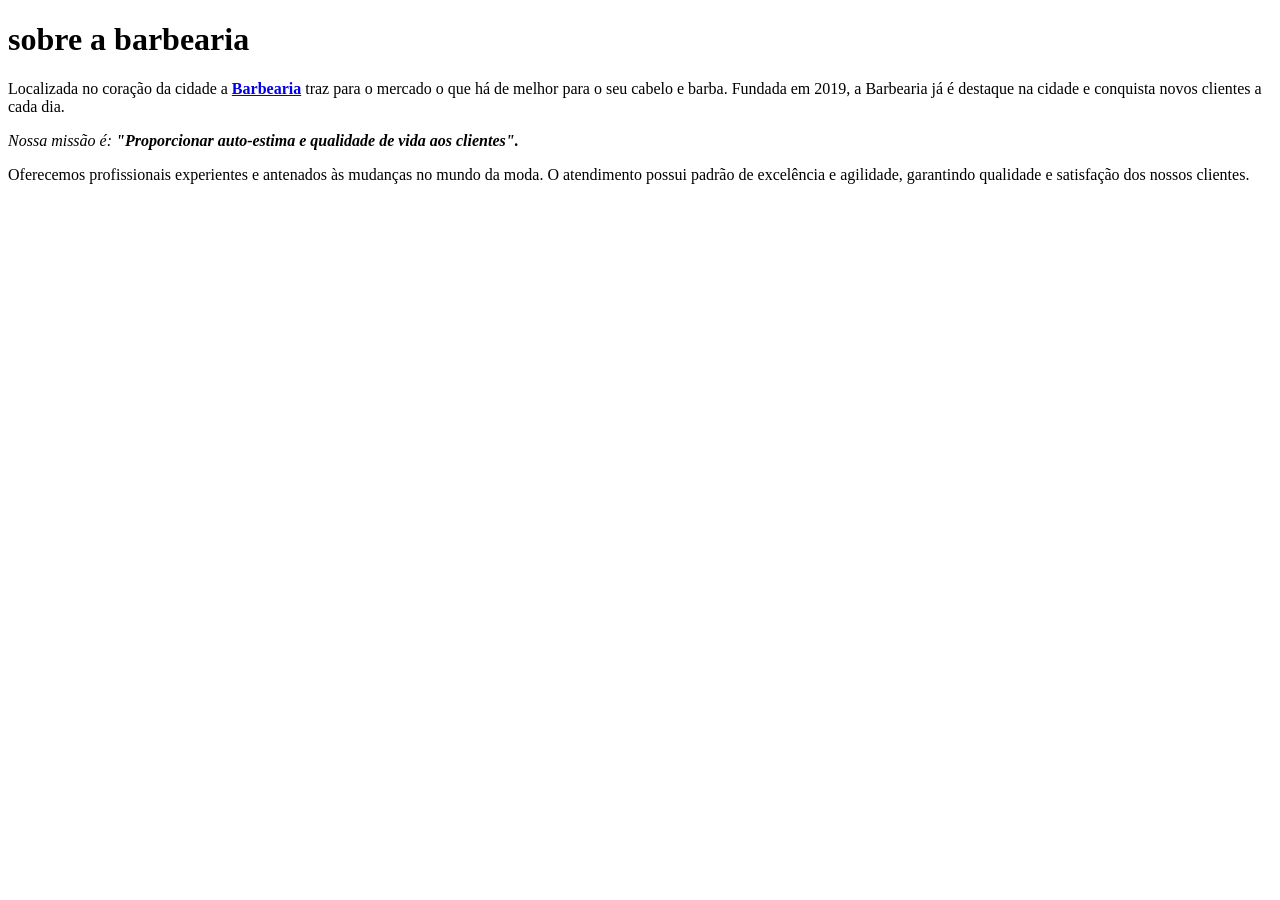
==== index.html @ 4f2d1d02 "base" ====
<!DOCTYPE html>
<html lang="pt-BR">
<head>
    <meta charset="UTF-8">
    <title>Barbearia</title>
</head>
<body>
    <h1>sobre a barbearia</h1>

    <p>Localizada no coração da cidade a <strong><a href="https://share.google/ajmPUVkMjm0ef8jnF">Barbearia</a></strong> traz para o mercado o que há
        de melhor para o seu cabelo e barba. Fundada em 2019, a Barbearia já é destaque na cidade e
        conquista novos clientes a cada dia.</p>

    <p><em>Nossa missão é: <strong>"Proporcionar auto-estima e qualidade de vida aos clientes".</strong></em></p>

    <p>Oferecemos profissionais experientes e antenados às mudanças no mundo da moda. O atendimento possui padrão
           de excelência e agilidade, garantindo qualidade e satisfação dos nossos clientes.
</p>
</body>
</html>
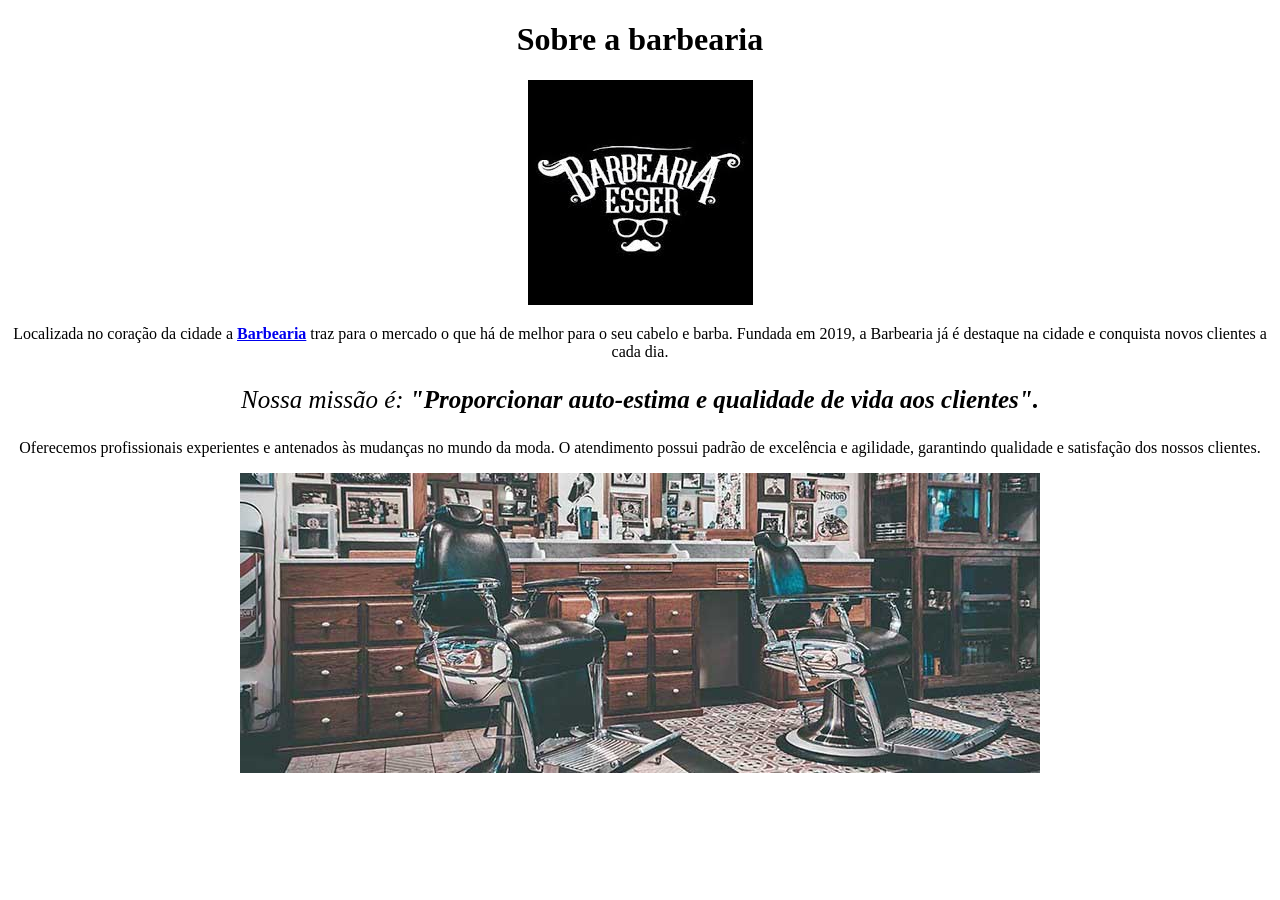
==== commit b0d84128: "style" ====
--- a/index.html
+++ b/index.html
@@ -3,18 +3,22 @@
 <head>
     <meta charset="UTF-8">
     <title>Barbearia</title>
+    <link rel="styleheet" href="style.css"
+   
 </head>
 <body>
-    <h1>sobre a barbearia</h1>
+    <h1 style="text-align: center">Sobre a barbearia</h1>
+
+    <center><img src="images.jpeg"</center>
 
     <p>Localizada no coração da cidade a <strong><a href="https://share.google/ajmPUVkMjm0ef8jnF">Barbearia</a></strong> traz para o mercado o que há
         de melhor para o seu cabelo e barba. Fundada em 2019, a Barbearia já é destaque na cidade e
         conquista novos clientes a cada dia.</p>
 
-    <p><em>Nossa missão é: <strong>"Proporcionar auto-estima e qualidade de vida aos clientes".</strong></em></p>
+    <p style="font-size: 25px"><em>Nossa missão é: <strong>"Proporcionar auto-estima e qualidade de vida aos clientes".</strong></em></p>
 
     <p>Oferecemos profissionais experientes e antenados às mudanças no mundo da moda. O atendimento possui padrão
-           de excelência e agilidade, garantindo qualidade e satisfação dos nossos clientes.
-</p>
+       de excelência e agilidade, garantindo qualidade e satisfação dos nossos clientes.</p>
+     <center><img src="banner.jpg"</center>
 </body>
 </html>
--- a/style.css
+++ b/style.css
@@ -0,0 +1,9 @@
+body {
+    background: #00aeffcc;
+}
+p{
+    text-align: center;
+}
+em strong{
+    color: #b7f0c8cc
+}
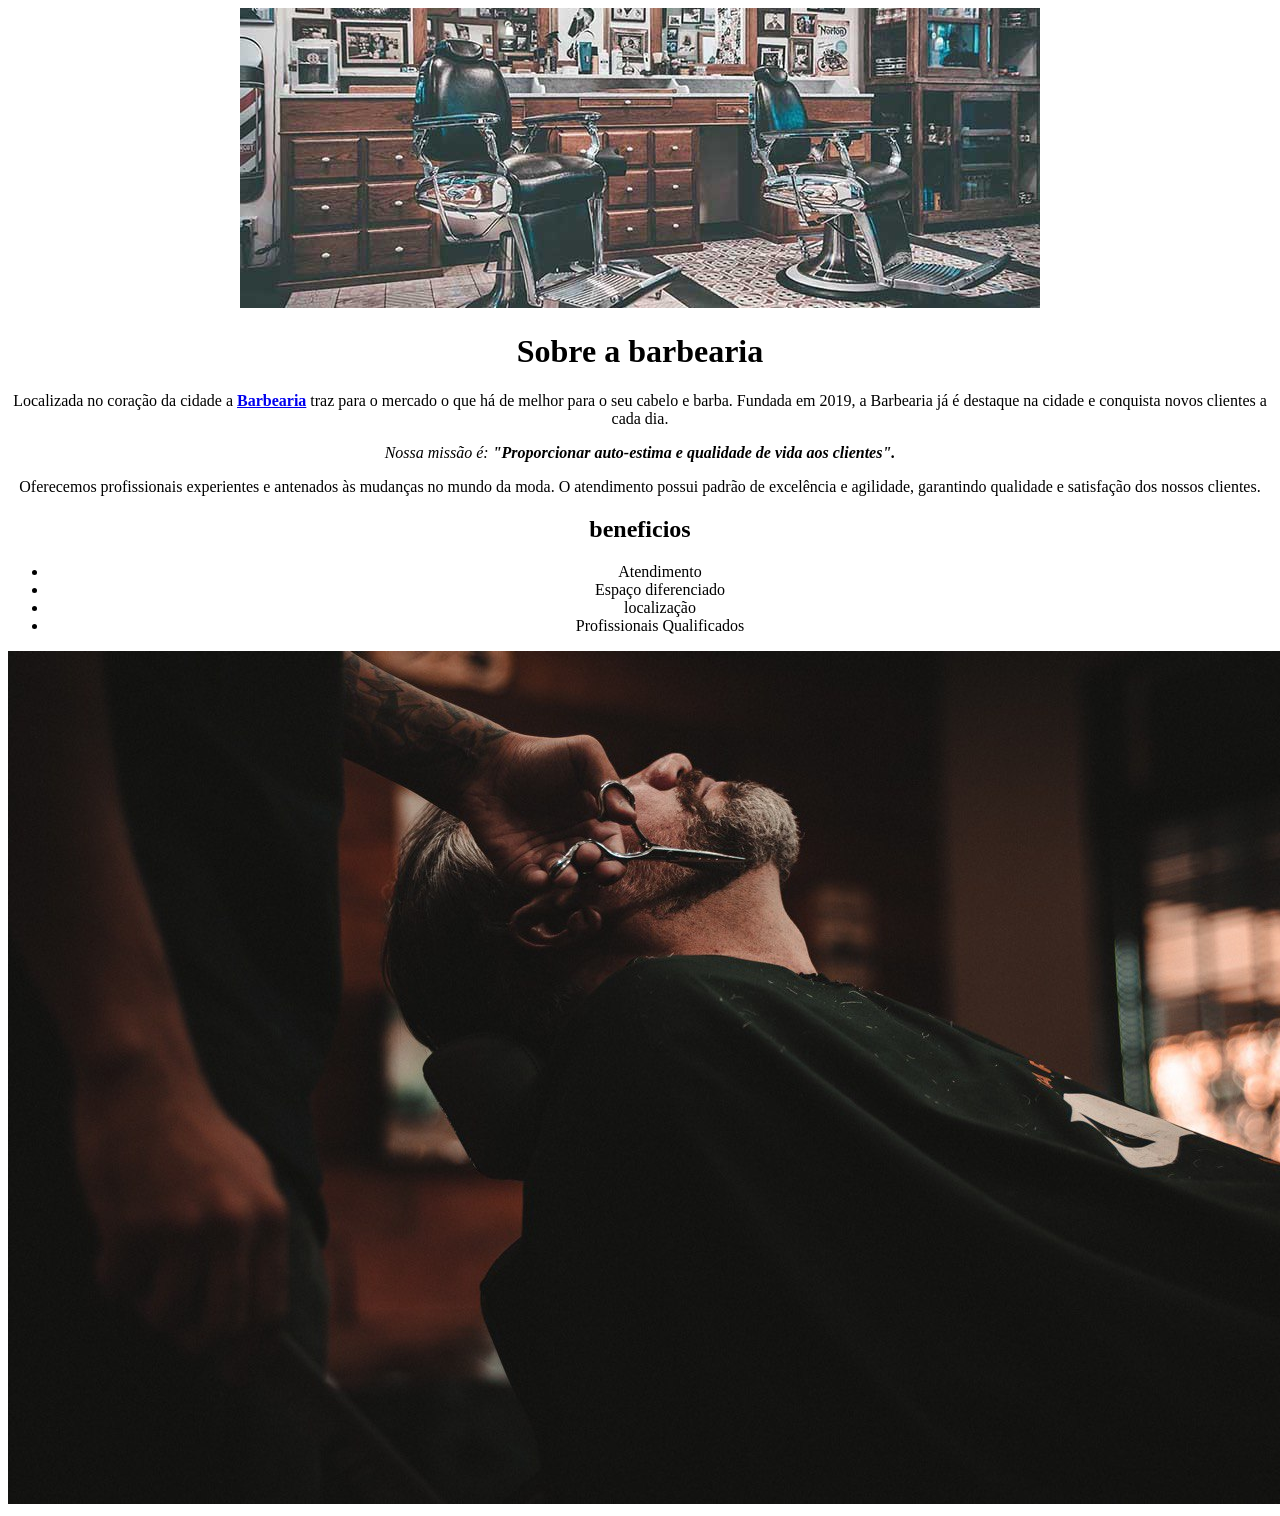
==== commit 759c4d2b: "class style" ====
--- a/index.html
+++ b/index.html
@@ -1,24 +1,42 @@
 <!DOCTYPE html>
 <html lang="pt-BR">
+
 <head>
     <meta charset="UTF-8">
     <title>Barbearia</title>
-    <link rel="styleheet" href="style.css"
-   
+    <link rel="styleheet" href="style.css" >
+
 </head>
+
 <body>
-    <h1 style="text-align: center">Sobre a barbearia</h1>
+    <center><img src="banner.jpg" </center>
 
-    <center><img src="images.jpeg"</center>
+        <div class="principal">
+            <h1>Sobre a barbearia</h1>
+            <p>Localizada no coração da cidade a <strong><a
+                        href="https://share.google/ajmPUVkMjm0ef8jnF">Barbearia</a></strong> traz para o mercado o que
+                há
+                de melhor para o seu cabelo e barba. Fundada em 2019, a Barbearia já é destaque na cidade e
+                conquista novos clientes a cada dia.</p>
 
-    <p>Localizada no coração da cidade a <strong><a href="https://share.google/ajmPUVkMjm0ef8jnF">Barbearia</a></strong> traz para o mercado o que há
-        de melhor para o seu cabelo e barba. Fundada em 2019, a Barbearia já é destaque na cidade e
-        conquista novos clientes a cada dia.</p>
+            <p id="missao"><em>Nossa missão é: <strong>"Proporcionar auto-estima e qualidade de vida aos
+                        clientes".</strong></em></p>
 
-    <p style="font-size: 25px"><em>Nossa missão é: <strong>"Proporcionar auto-estima e qualidade de vida aos clientes".</strong></em></p>
+            <p>Oferecemos profissionais experientes e antenados às mudanças no mundo da moda. O atendimento possui
+                padrão
+                de excelência e agilidade, garantindo qualidade e satisfação dos nossos clientes.</p>
+        </div>
+        <div class="beneficios">
+            <h2>beneficios</h2>
 
-    <p>Oferecemos profissionais experientes e antenados às mudanças no mundo da moda. O atendimento possui padrão
-       de excelência e agilidade, garantindo qualidade e satisfação dos nossos clientes.</p>
-     <center><img src="banner.jpg"</center>
+            <ul>
+                <li class="itens">Atendimento</li>
+                <li class="itens">Espaço diferenciado</li>
+                <li class="itens">localização</li>
+                <li class="itens">Profissionais Qualificados</li>
+            </ul>  
+            
+            <img src="beneficios.jpg" class="beneficios">
+        </div>
 </body>
 </html>
--- a/style.css
+++ b/style.css
@@ -1,9 +1,33 @@
 body {
-    background: #00aeffcc;
+    background: #ff0000cc;
+}
+
+.principal {
+    background: #cccc;
+    padding: 30px;
+}
+
+.itens{
+    font-style: italic;
+}
+
+.beneficios{
+    background: #ffff;
+    padding: 20px;
 }
 p{
     text-align: center;
 }
 em strong{
     color: #b7f0c8cc
+}
+#banner{
+    width:100
+}
+h1{
+    text-align: center;
+}
+
+#missao{
+    font-size: 20px;
 }
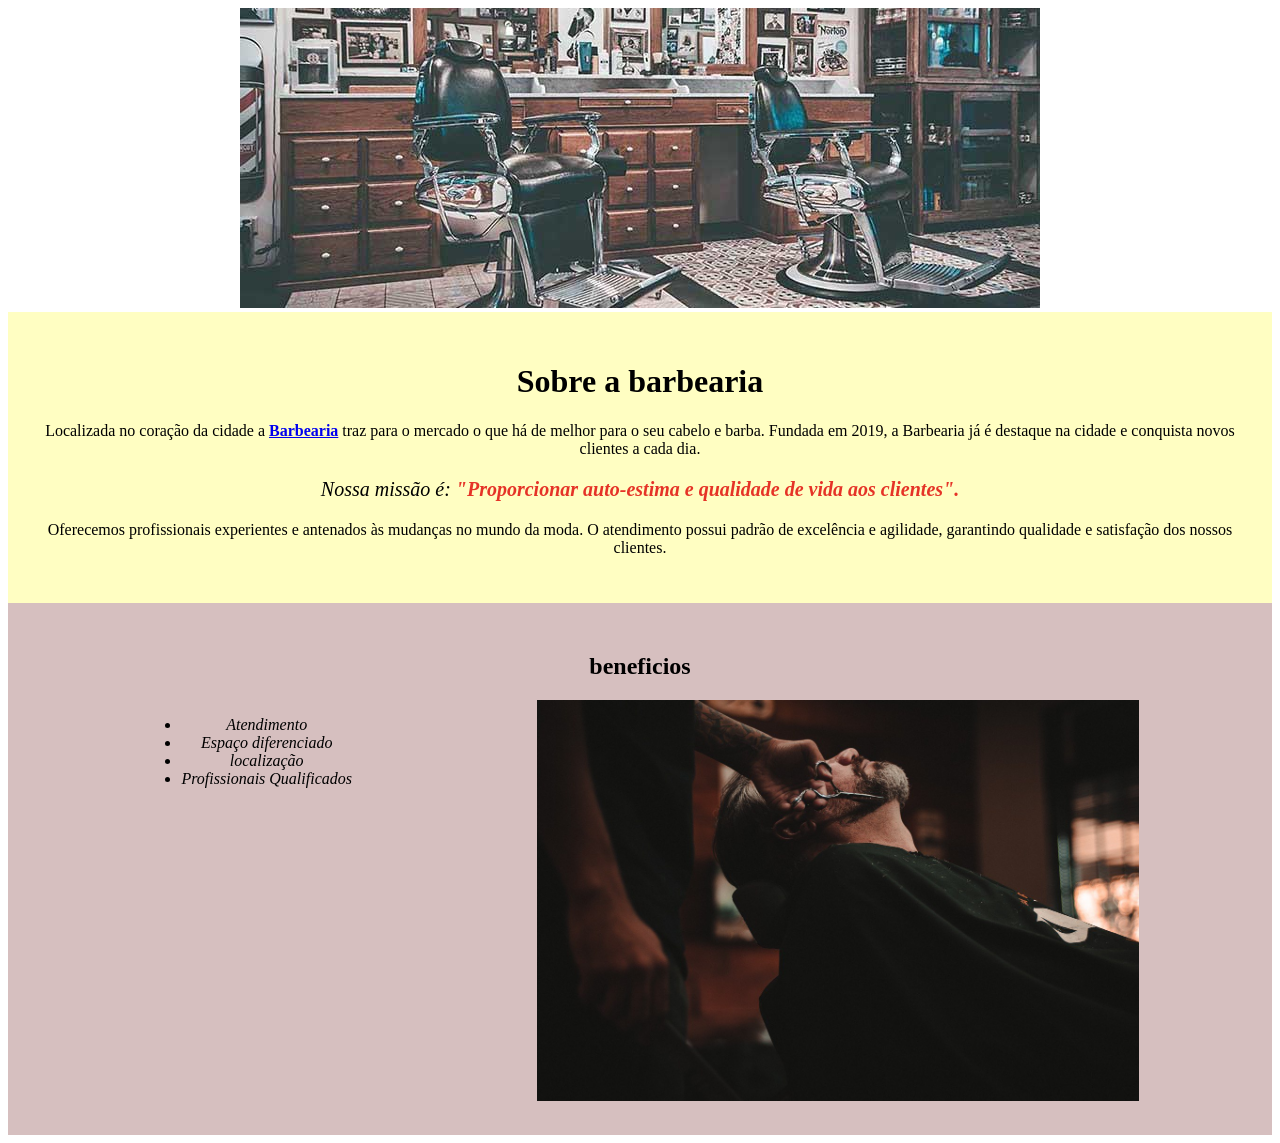
==== commit 9eb739aa: "produtos.html" ====
--- a/index.html
+++ b/index.html
@@ -4,12 +4,11 @@
 <head>
     <meta charset="UTF-8">
     <title>Barbearia</title>
-    <link rel="styleheet" href="style.css" >
-
+    <link rel="stylesheet" href="style.css">
 </head>
 
 <body>
-    <center><img src="banner.jpg" </center>
+    <center><img src="img/banner.jpg" </center>
 
         <div class="principal">
             <h1>Sobre a barbearia</h1>
@@ -34,9 +33,10 @@
                 <li class="itens">Espaço diferenciado</li>
                 <li class="itens">localização</li>
                 <li class="itens">Profissionais Qualificados</li>
-            </ul>  
-            
-            <img src="beneficios.jpg" class="beneficios">
+            </ul>
+
+            <img src="img/beneficios.jpg" class="imgbeneficios">
         </div>
 </body>
+
 </html>
--- a/style.css
+++ b/style.css
@@ -1,9 +1,9 @@
 body {
-    background: #ff0000cc;
+    background: #ffffffcc;
 }
 
 .principal {
-    background: #cccc;
+    background: #fffeb3cc;
     padding: 30px;
 }
 
@@ -12,17 +12,30 @@
 }
 
 .beneficios{
-    background: #ffff;
-    padding: 20px;
+    background: #d6bfbf;
+    padding: 30px;
+}
+h2{
+    text-align: center;
+}
+
+ul{
+    display: inline-block;
+    vertical-align: top;
+    width: 20;
+    margin-right: 15%;
+}
+.imgbeneficios{
+    width:50%
 }
 p{
     text-align: center;
 }
 em strong{
-    color: #b7f0c8cc
+    color: #df0000cc
 }
 #banner{
-    width:100
+    width:30%
 }
 h1{
     text-align: center;
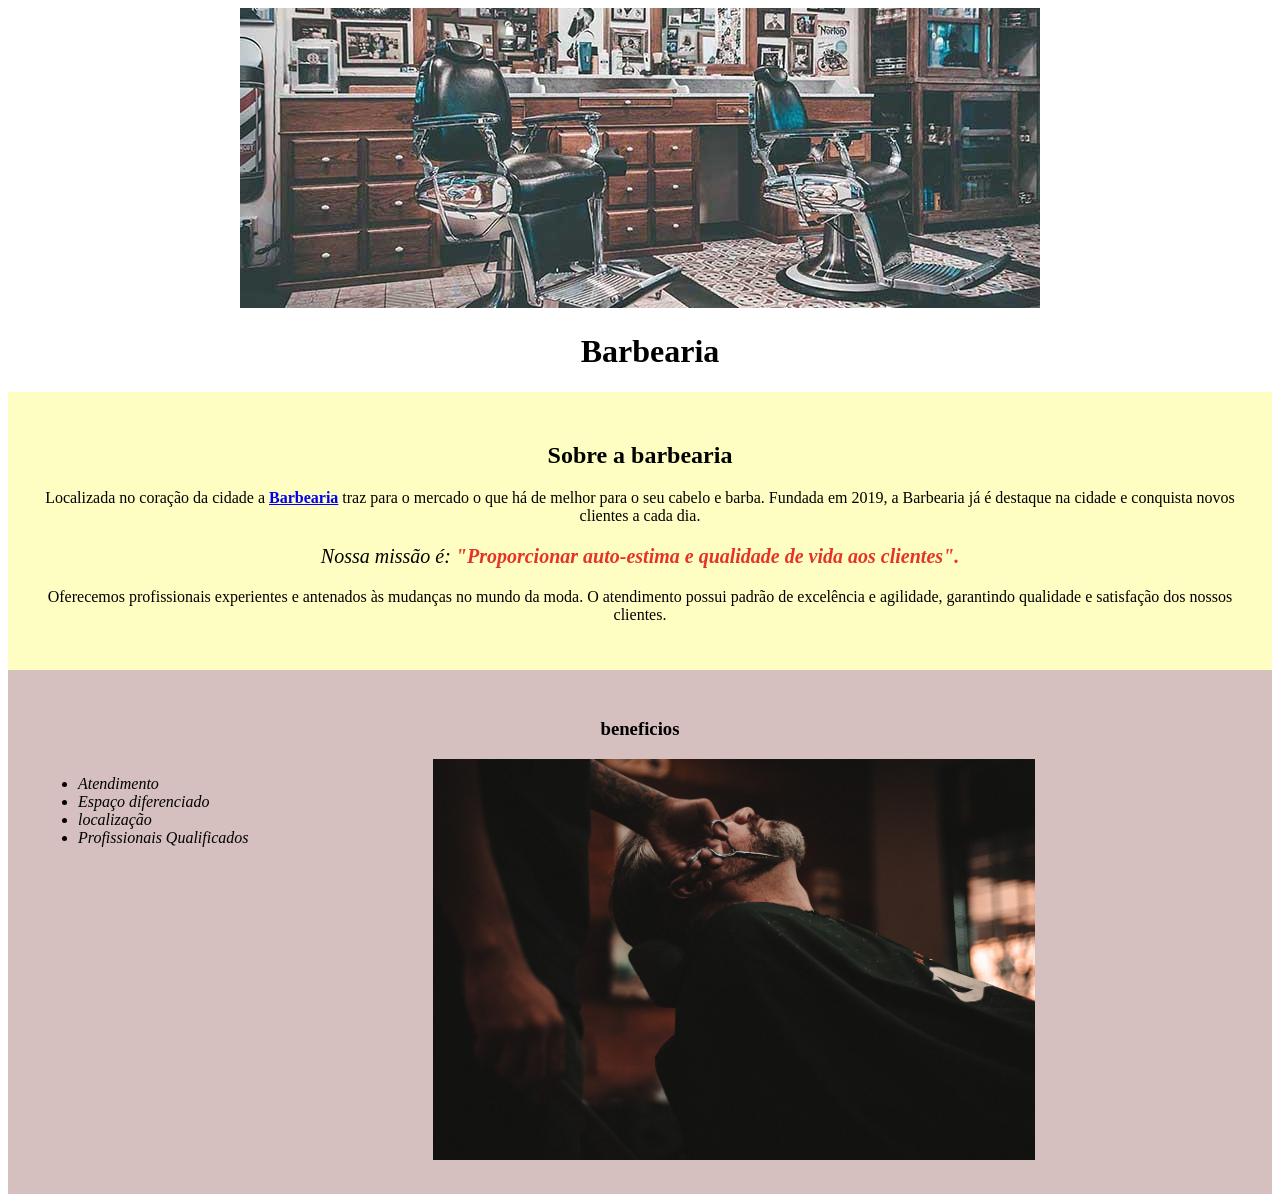
==== commit e9218785: "produtos.html" ====
--- a/index.html
+++ b/index.html
@@ -8,10 +8,14 @@
 </head>
 
 <body>
-    <center><img src="img/banner.jpg" </center>
+    <center><img src="img/banner.jpg"></center>
+
+    <header>
+        <h1 class="titulo-principal">Barbearia</h1>
+    </header>
 
         <div class="principal">
-            <h1>Sobre a barbearia</h1>
+            <h2>Sobre a barbearia</h2>
             <p>Localizada no coração da cidade a <strong><a
                         href="https://share.google/ajmPUVkMjm0ef8jnF">Barbearia</a></strong> traz para o mercado o que
                 há
@@ -26,7 +30,7 @@
                 de excelência e agilidade, garantindo qualidade e satisfação dos nossos clientes.</p>
         </div>
         <div class="beneficios">
-            <h2>beneficios</h2>
+            <h3 class="centralizado">beneficios</h3>
 
             <ul>
                 <li class="itens">Atendimento</li>
--- a/style.css
+++ b/style.css
@@ -15,6 +15,7 @@
     background: #d6bfbf;
     padding: 30px;
 }
+
 h2{
     text-align: center;
 }
@@ -25,22 +26,35 @@
     width: 20;
     margin-right: 15%;
 }
+
 .imgbeneficios{
     width:50%
 }
+
 p{
     text-align: center;
 }
+
 em strong{
     color: #df0000cc
 }
+
 #banner{
-    width:30%
+    width:100%
 }
+
 h1{
     text-align: center;
 }
 
 #missao{
     font-size: 20px;
+}
+
+.titulo-principal{
+    padding-left: 20px;
+}
+
+.centralizado{
+    text-align: center;
 }
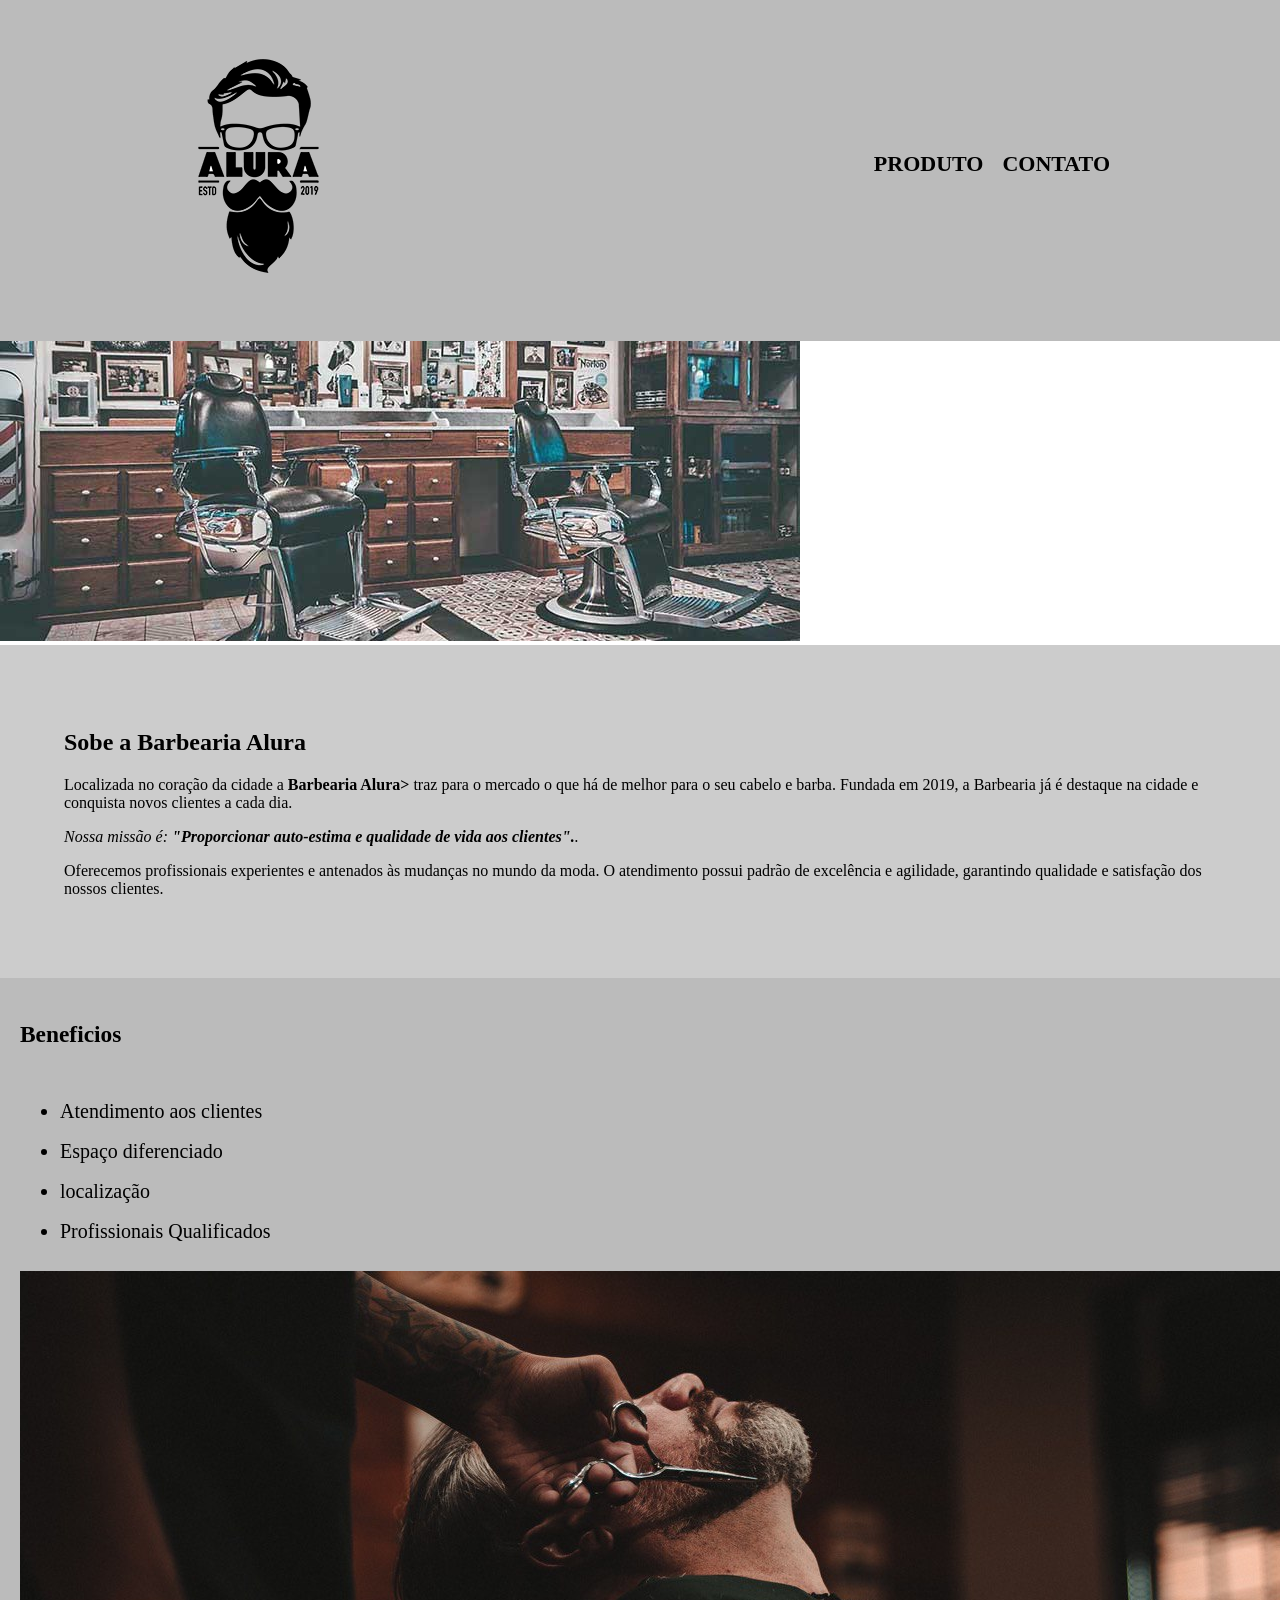
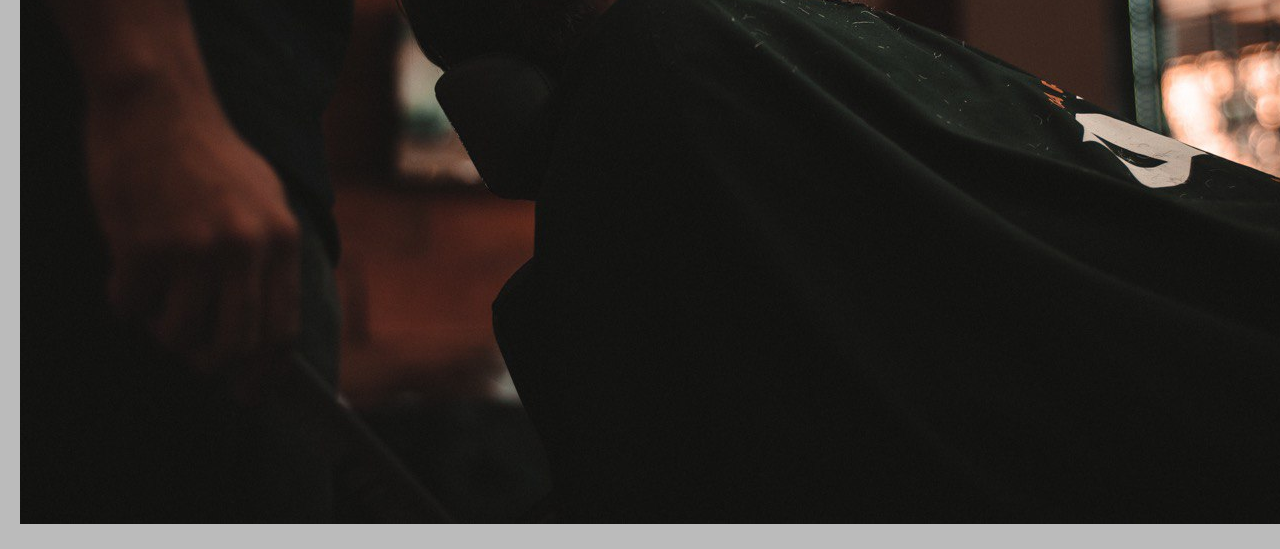
==== commit 96f49593: "." ====
--- a/index.html
+++ b/index.html
@@ -8,39 +8,50 @@
 </head>
 
 <body>
-    <center><img src="img/banner.jpg"></center>
 
     <header>
-        <h1 class="titulo-principal">Barbearia</h1>
+        <div class="caixa">
+            <h1><img src="logo.png"></h1>
+
+            <nav>
+                </ul>
+                <li><a href="produtos.html">Produto</a> </li>
+                <li><a href="contato.html">Contato</a></li>
+                </ul>
+            </nav>
+        </div>
     </header>
 
-        <div class="principal">
-            <h2>Sobre a barbearia</h2>
-            <p>Localizada no coração da cidade a <strong><a
-                        href="https://share.google/ajmPUVkMjm0ef8jnF">Barbearia</a></strong> traz para o mercado o que
-                há
-                de melhor para o seu cabelo e barba. Fundada em 2019, a Barbearia já é destaque na cidade e
-                conquista novos clientes a cada dia.</p>
+    <img id="banner" src="banner.jpg">
 
-            <p id="missao"><em>Nossa missão é: <strong>"Proporcionar auto-estima e qualidade de vida aos
-                        clientes".</strong></em></p>
+    <div class="principal">
+        <h2 class="titulo-centralizado"> Sobe a Barbearia Alura</h2>
 
-            <p>Oferecemos profissionais experientes e antenados às mudanças no mundo da moda. O atendimento possui
-                padrão
-                de excelência e agilidade, garantindo qualidade e satisfação dos nossos clientes.</p>
-        </div>
-        <div class="beneficios">
-            <h3 class="centralizado">beneficios</h3>
+        <p>Localizada no coração da cidade a <strong>Barbearia Alura></strong> traz
+            para o mercado o que há de melhor para o seu cabelo e barba. Fundada em
+            2019, a Barbearia já é destaque na cidade e conquista novos clientes
+            a cada dia.</p>
 
-            <ul>
-                <li class="itens">Atendimento</li>
-                <li class="itens">Espaço diferenciado</li>
-                <li class="itens">localização</li>
-                <li class="itens">Profissionais Qualificados</li>
-            </ul>
+        <p id="missao"><em>Nossa missão é: <strong>"Proporcionar auto-estima e qualidade de vida aos
+                    clientes".</strong>.</em></p>
 
-            <img src="img/beneficios.jpg" class="imgbeneficios">
-        </div>
+        <p>Oferecemos profissionais experientes e antenados às mudanças no mundo
+            da moda. O atendimento possui padrão de excelência e agilidade, garantindo
+            qualidade e satisfação dos nossos clientes.</p>
+    </div>
+
+    <div class="beneficios">
+        <h3 class="titulo-centralizado">Beneficios</h3>
+
+        <ul>
+            <li class="itens">Atendimento aos clientes</li>
+            <li class="itens">Espaço diferenciado</li>
+            <li class="itens">localização</li>
+            <li class="itens">Profissionais Qualificados</li>
+        </ul>
+
+        <img src="beneficios.jpg" class="imgbeneficios">
+    </div>
 </body>
 
 </html>
--- a/style.css
+++ b/style.css
@@ -1,60 +1,68 @@
-body {
-    background: #ffffffcc;
+body{
+margin : 0px;
+padding: 0px;
 }
 
-.principal {
-    background: #fffeb3cc;
-    padding: 30px;
+header {
+background: #BBBBBB;
+padding: 20px 0;
 }
 
-.itens{
-    font-style: italic;
+.caixa {
+position: relative;
+width: 940px;
+margin: 0 auto;
 }
 
-.beneficios{
-    background: #d6bfbf;
-    padding: 30px;
+nav {
+position: absolute;
+top: 110px;
+right: 0;
 }
 
-h2{
-    text-align: center;
+nav li {
+display: inline;
+margin: 0 0 0 15px;
 }
 
-ul{
-    display: inline-block;
-    vertical-align: top;
-    width: 20;
-    margin-right: 15%;
+nav a {
+text-transform: uppercase;
+color: #000000;
+font-weight: bold;
+font-size: 22px;
+text-decoration: none;
 }
 
-.imgbeneficios{
-    width:50%
+nav a:hover {
+color: #C78C19;
+text-decoration: underline;
 }
 
-p{
-    text-align: center;
+main {
+width: 940px;
+margin: 0 auto;
 }
 
-em strong{
-    color: #df0000cc
+.principal{
+background: #CCCCCC;
+padding: 5%;
+
 }
 
-#banner{
-    width:100%
+.beneficios {
+background: #BBBBBB;
+padding: 20px;
+font-size:20px;
 }
 
-h1{
-    text-align: center;
+.beneficios ul {
+display: inline-block;
+vertical-align: top;
+width: 20%;
+margin-right: 15%;
+line-height : 2.0;
 }
 
-#missao{
-    font-size: 20px;
-}
-
-.titulo-principal{
-    padding-left: 20px;
-}
-
-.centralizado{
-    text-align: center;
+.imagembeneficios {
+width: 50%;
 }
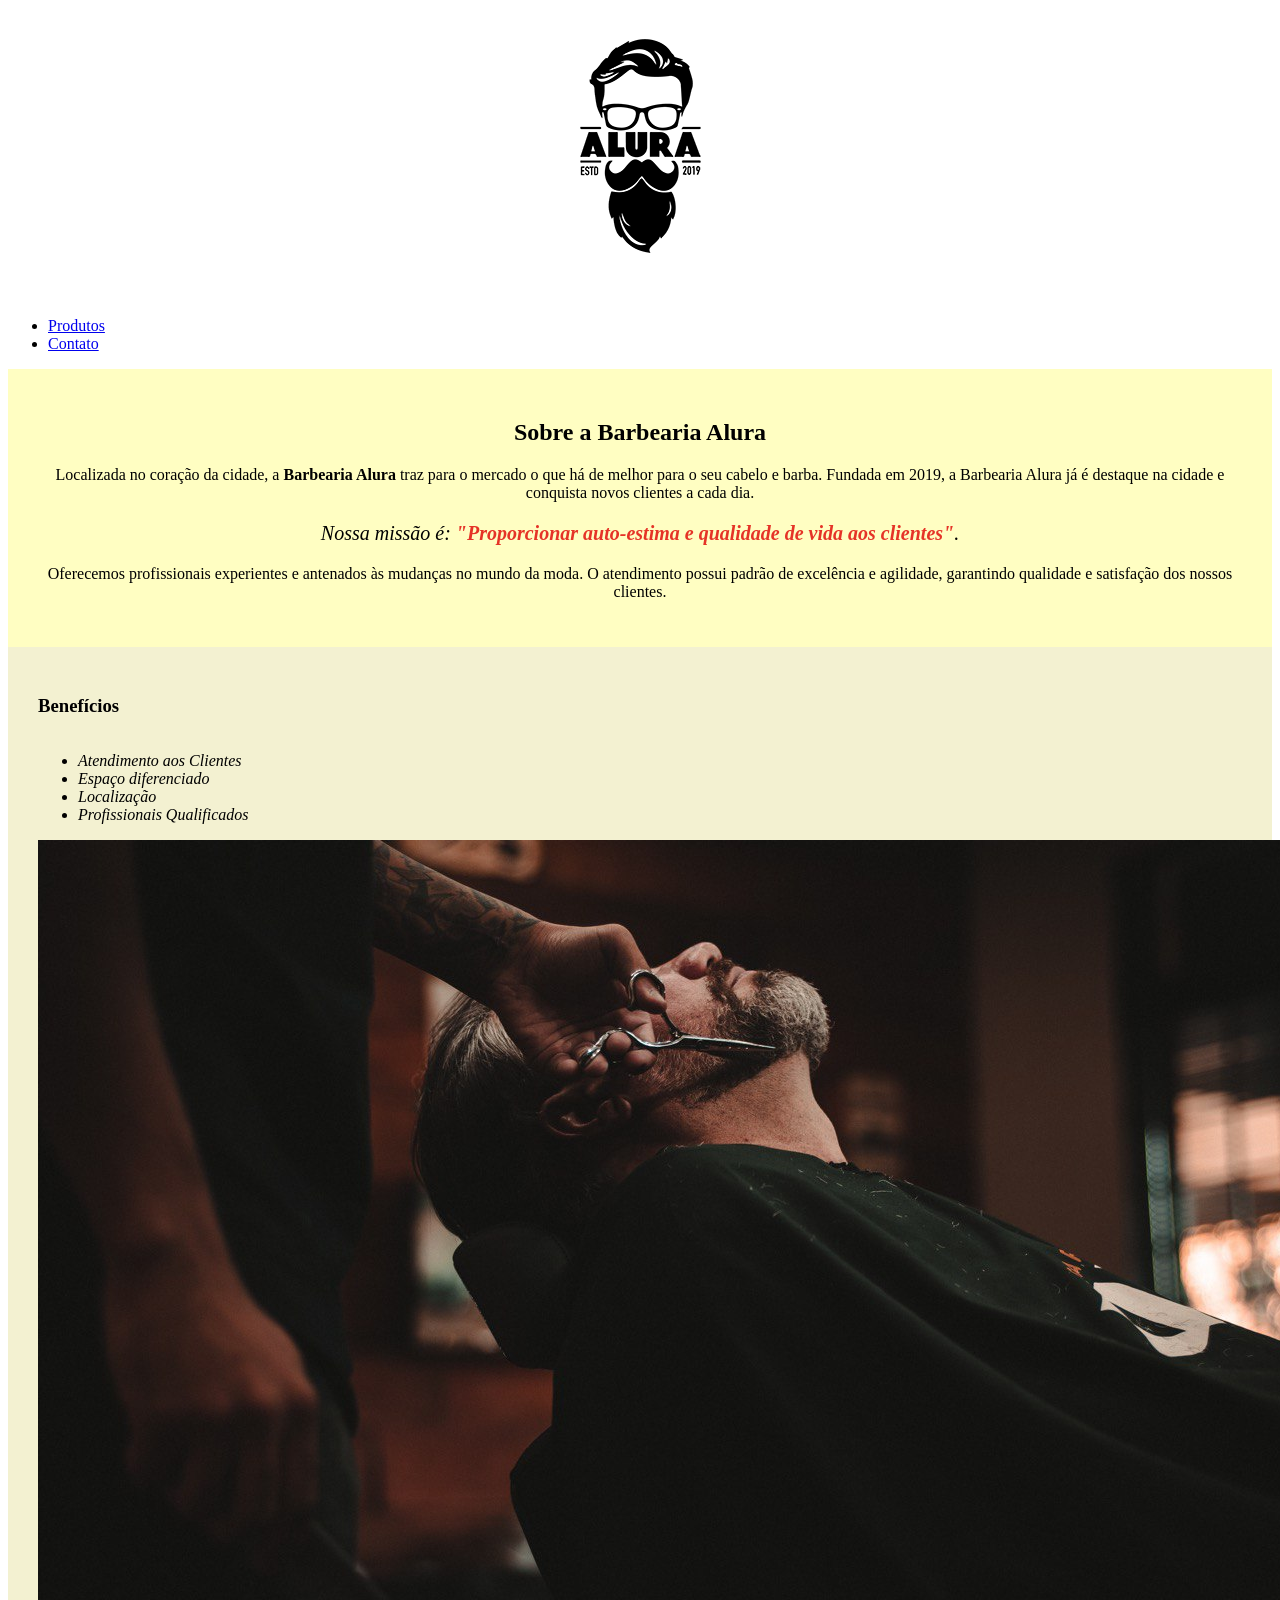
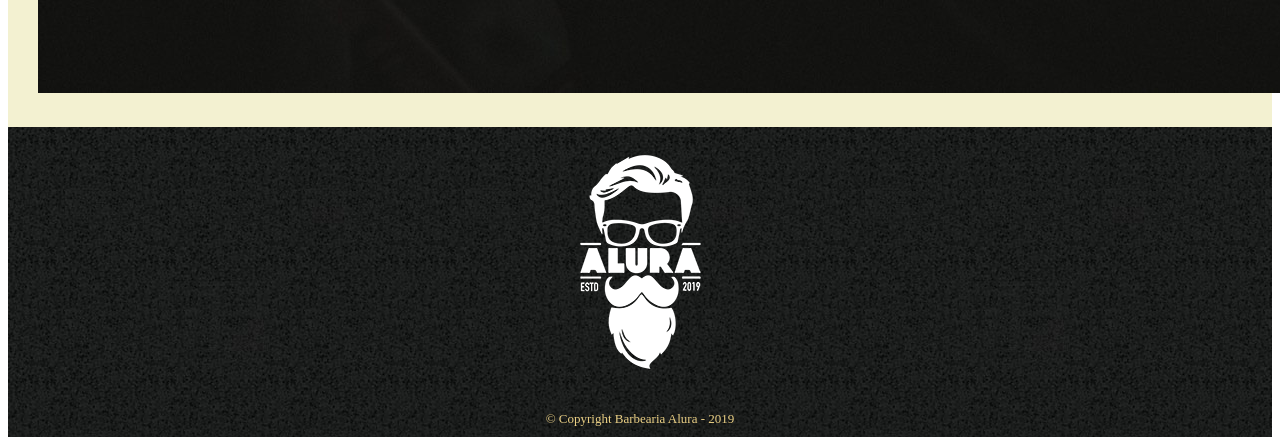
==== commit c2f1ae06: "terminido" ====
--- a/index.html
+++ b/index.html
@@ -3,7 +3,8 @@
 
 <head>
     <meta charset="UTF-8">
-    <title>Barbearia</title>
+    <meta name="viewport" content="width=device-width, initial-scale=1.0">
+    <title>Barbearia Alura</title>
     <link rel="stylesheet" href="style.css">
 </head>
 
@@ -11,47 +12,48 @@
 
     <header>
         <div class="caixa">
-            <h1><img src="logo.png"></h1>
-
+            <h1><img src="logo.png" alt="Logo da Barbearia Alura"></h1>
             <nav>
-                </ul>
-                <li><a href="produtos.html">Produto</a> </li>
-                <li><a href="contato.html">Contato</a></li>
+                <ul>
+                    <li><a href="produtos.html">Produtos</a></li>
+                    <li><a href="contato.html">Contato</a></li>
                 </ul>
             </nav>
         </div>
     </header>
 
-    <img id="banner" src="banner.jpg">
+    <main class="principal">
+        <h2 class="titulo-centralizado">Sobre a Barbearia Alura</h2>
+        
+        <p>Localizada no coração da cidade, a <strong>Barbearia Alura</strong> traz para o mercado o que há de melhor
+            para o seu cabelo e barba. Fundada em 2019, a Barbearia Alura já é destaque na cidade e conquista novos
+            clientes a cada dia.</p>
+        
+        <p id="missao"><em>Nossa missão é: <strong>"Proporcionar auto-estima e qualidade de vida aos
+                    clientes"</strong>.</em></p>
+        
+        <p>Oferecemos profissionais experientes e antenados às mudanças no mundo da moda. O atendimento possui padrão de
+            excelência e agilidade, garantindo qualidade e satisfação dos nossos clientes.</p>
+    </main>
 
-    <div class="principal">
-        <h2 class="titulo-centralizado"> Sobe a Barbearia Alura</h2>
-
-        <p>Localizada no coração da cidade a <strong>Barbearia Alura></strong> traz
-            para o mercado o que há de melhor para o seu cabelo e barba. Fundada em
-            2019, a Barbearia já é destaque na cidade e conquista novos clientes
-            a cada dia.</p>
-
-        <p id="missao"><em>Nossa missão é: <strong>"Proporcionar auto-estima e qualidade de vida aos
-                    clientes".</strong>.</em></p>
-
-        <p>Oferecemos profissionais experientes e antenados às mudanças no mundo
-            da moda. O atendimento possui padrão de excelência e agilidade, garantindo
-            qualidade e satisfação dos nossos clientes.</p>
-    </div>
-
-    <div class="beneficios">
-        <h3 class="titulo-centralizado">Beneficios</h3>
-
+    <section class="beneficios">
+        <h3 class="titulo-centralizado">Benefícios</h3>
+        
         <ul>
-            <li class="itens">Atendimento aos clientes</li>
+            <li class="itens">Atendimento aos Clientes</li>
             <li class="itens">Espaço diferenciado</li>
-            <li class="itens">localização</li>
+            <li class="itens">Localização</li>
             <li class="itens">Profissionais Qualificados</li>
         </ul>
+        
+        <img src="beneficios.jpg" class="imagembeneficios" alt="Imagem dos benefícios da barbearia">
+    </section>
 
-        <img src="beneficios.jpg" class="imgbeneficios">
-    </div>
+    <footer>
+        <img src="logo-branco.png" alt="Logo branca da Barbearia Alura">
+        <p class="copyright">&copy; Copyright Barbearia Alura - 2019</p>
+    </footer>
+
 </body>
 
 </html>
--- a/style.css
+++ b/style.css
@@ -1,68 +1,188 @@
-body{
-margin : 0px;
-padding: 0px;
+body {
+    background: #ddaf5800;
 }
 
-header {
-background: #BBBBBB;
-padding: 20px 0;
+.principal {
+    background: #fffeb3cc;
+    padding: 30px;
 }
 
-.caixa {
-position: relative;
-width: 940px;
-margin: 0 auto;
-}
-
-nav {
-position: absolute;
-top: 110px;
-right: 0;
-}
-
-nav li {
-display: inline;
-margin: 0 0 0 15px;
-}
-
-nav a {
-text-transform: uppercase;
-color: #000000;
-font-weight: bold;
-font-size: 22px;
-text-decoration: none;
-}
-
-nav a:hover {
-color: #C78C19;
-text-decoration: underline;
-}
-
-main {
-width: 940px;
-margin: 0 auto;
-}
-
-.principal{
-background: #CCCCCC;
-padding: 5%;
-
+.itens {
+    font-style: italic;
 }
 
 .beneficios {
-background: #BBBBBB;
-padding: 20px;
-font-size:20px;
+    background: hsla(56, 58%, 55%, 0.253);
+    padding: 30px;
 }
 
-.beneficios ul {
-display: inline-block;
-vertical-align: top;
-width: 20%;
-margin-right: 15%;
-line-height : 2.0;
+h2 {
+    text-align: center;
 }
 
-.imagembeneficios {
-width: 50%;
+ul {
+    display: inline-block;
+    vertical-align: top;
+    width: 20;
+    margin-right: 15%;
+}
+
+.imgbeneficios {
+    width: 50%
+}
+
+p {
+    text-align: center;
+}
+
+em strong {
+    color: #df0000cc
+}
+
+#banner {
+    width: 100%
+}
+
+h1 {
+    text-align: center;
+}
+
+#missao {
+    font-size: 20px;
+}
+
+.titulo-principal {
+    padding-left: 20px;
+}
+
+.centralizado {
+    text-align: center;
+}
+
+/* PRODUTOS */
+.produtos {
+    width: 940px;
+    margin: 0 auto;
+    padding: 50px 0;
+}
+
+.produtos li {
+    display: inline-block;
+    text-align: center;
+    width: 30%;
+    vertical-align: top;
+    margin: 0 1.5%;
+    padding: 30px 20px;
+    box-sizing: border-box;
+    border: 2px solid #000000;
+    border-radius: 10px;
+}
+
+.produtos li:hover {
+    border-color: #f3e523;
+}
+
+.produtos li:active {
+    border-color: #8c0808;
+}
+
+.produtos li:hover h2 {
+    font-size: 34px;
+}
+
+.produtos h2 {
+    font-size: 30px;
+    font-weight: bold;
+}
+
+.produto-descricao {
+    font-size: 18px;
+}
+
+.produto-preco {
+    font-size: 22px;
+    font-weight: bold;
+    margin-top: 10px;
+}
+
+
+footer {
+    text-align: center;
+    background: url("bg.jpg");
+    padding: 10px 0;
+}
+
+.copyright {
+    color: #ebd085;
+    font-size: 13px;
+    margin: 20px 0 0;
+}
+
+
+/* CONTATO */
+form {
+    margin: 40px 0;
+    line-height: 1.5;
+    font-size: 20px;
+}
+
+form h1 {
+    text-align: center;
+    background-color: orange;
+}
+
+form label,
+form legend {
+    display: block;
+    font-size: 20px;
+    margin: 0 0 10px;
+}
+
+select,
+textarea {
+    display: block;
+    line-height: 1.5;
+    font-size: 18px;
+    font-family: Arial, Helvetica, sans-serif;
+}
+
+.input-texto {
+    width: 50%;
+    font-size: 18px;
+    height: 30px;
+    font-family: Verdana, Geneva, Tahoma, sans-serif;
+}
+
+.enviar {
+    width: 30%;
+    padding: 15px;
+    background: orange;
+    font-size: 18px;
+    border: none;
+    border-radius: 5px;
+    transition: 1s all;
+    cursor: pointer;
+    margin: auto;
+    display: block;
+}
+
+.enviar:hover {
+    background: darkorange;
+    transform: scale(1.2);
+    font-style: italic;
+}
+
+
+/*tabela de horarios */
+.horarios {
+    text-align: center;
+    line-height: 1.2;
+    font-size: 18px;
+    border: solid gray 2px;
+    box-sizing: flex;
+    margin-bottom: 20px;
+}
+
+.itens {
+    font-style: italic
 }
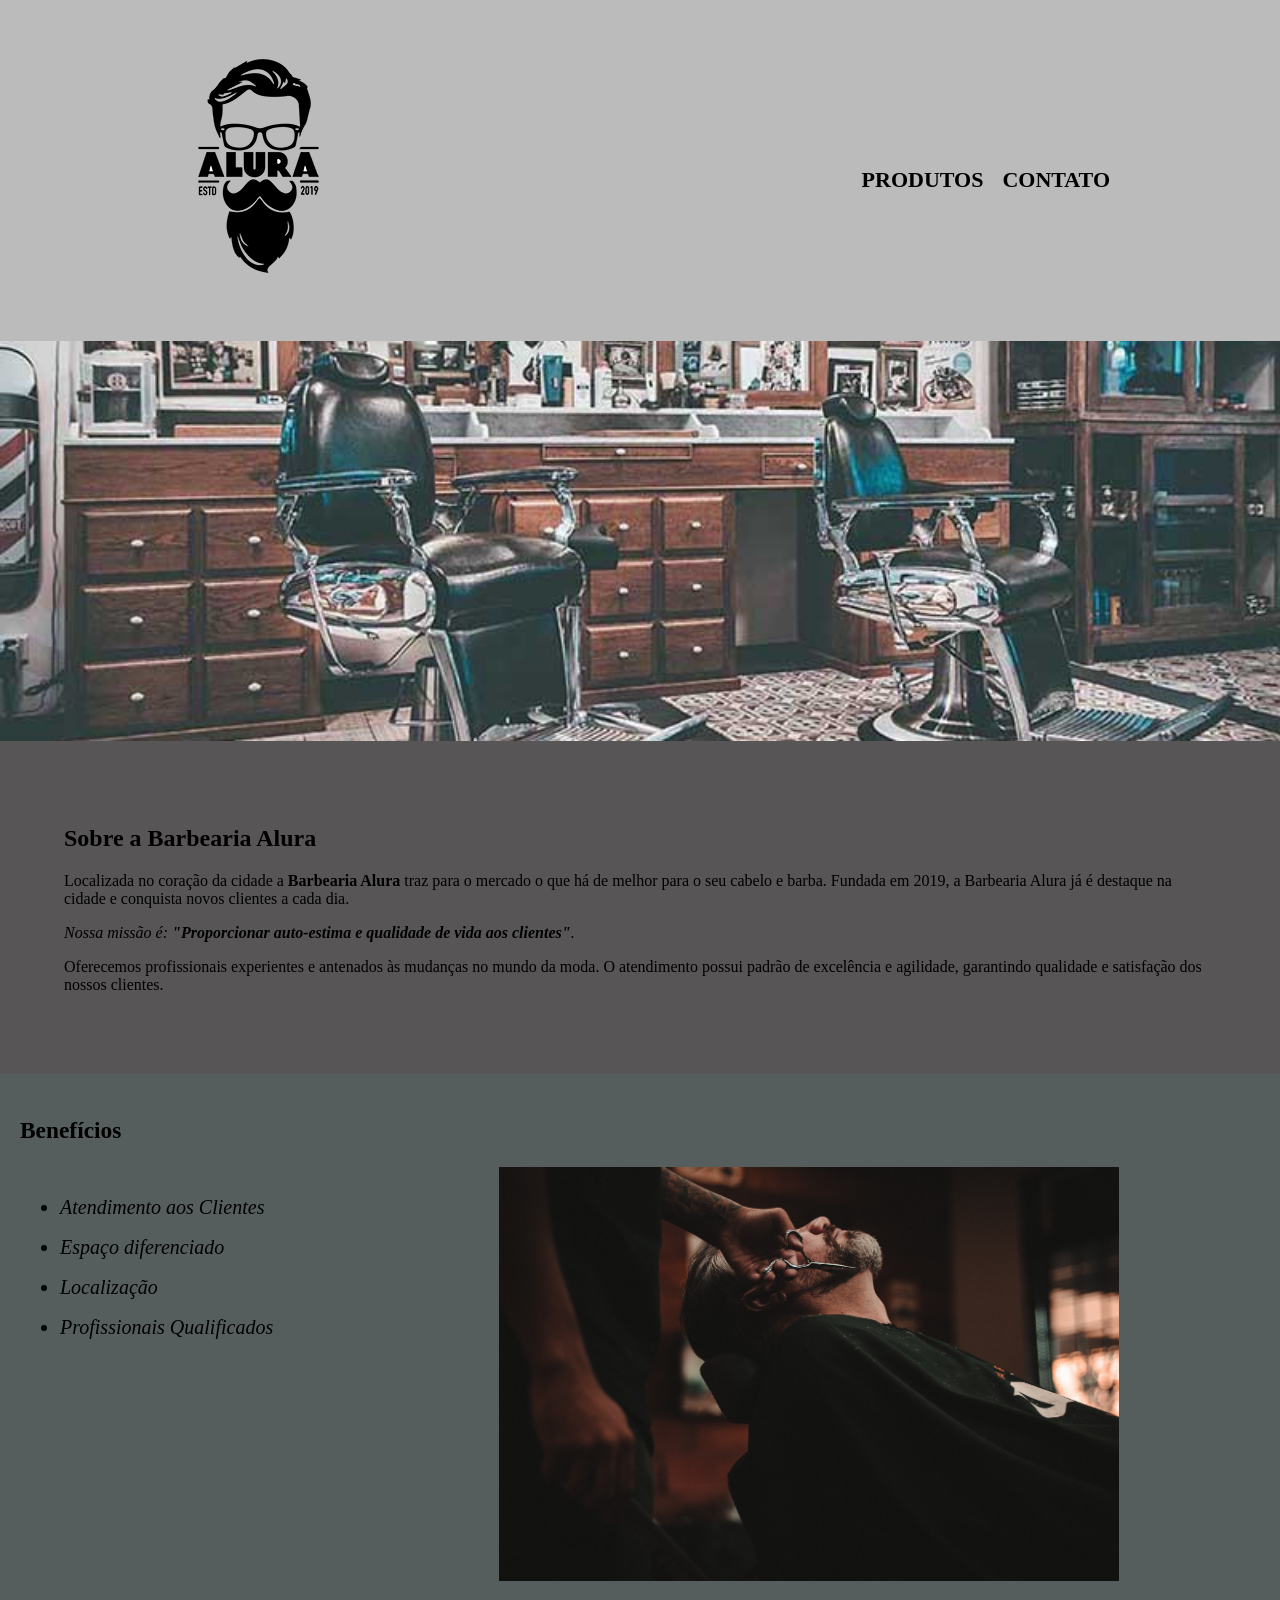
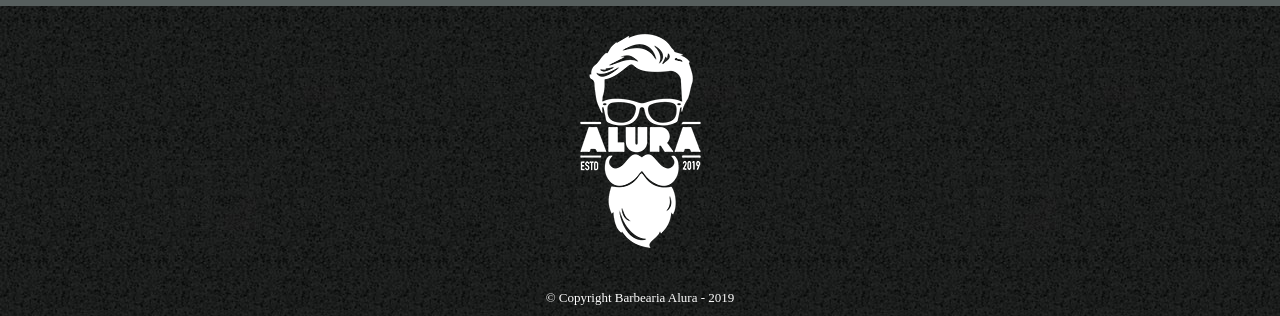
==== commit 5ff12ab7: "finalizado" ====
--- a/index.html
+++ b/index.html
@@ -1,18 +1,17 @@
 <!DOCTYPE html>
-<html lang="pt-BR">
+<html lang="pt-br">
 
 <head>
     <meta charset="UTF-8">
-    <meta name="viewport" content="width=device-width, initial-scale=1.0">
     <title>Barbearia Alura</title>
     <link rel="stylesheet" href="style.css">
 </head>
 
 <body>
-
     <header>
         <div class="caixa">
-            <h1><img src="logo.png" alt="Logo da Barbearia Alura"></h1>
+            <h1><img src="logo.png"></h1>
+
             <nav>
                 <ul>
                     <li><a href="produtos.html">Produtos</a></li>
@@ -21,36 +20,38 @@
             </nav>
         </div>
     </header>
+    
+    <img src="banner.jpg" alt="banner">
 
-    <main class="principal">
+    <div class="principal">
         <h2 class="titulo-centralizado">Sobre a Barbearia Alura</h2>
-        
-        <p>Localizada no coração da cidade, a <strong>Barbearia Alura</strong> traz para o mercado o que há de melhor
+
+        <p>Localizada no coração da cidade a <strong>Barbearia Alura</strong> traz para o mercado o que há de melhor
             para o seu cabelo e barba. Fundada em 2019, a Barbearia Alura já é destaque na cidade e conquista novos
             clientes a cada dia.</p>
-        
+
         <p id="missao"><em>Nossa missão é: <strong>"Proporcionar auto-estima e qualidade de vida aos
                     clientes"</strong>.</em></p>
-        
+
         <p>Oferecemos profissionais experientes e antenados às mudanças no mundo da moda. O atendimento possui padrão de
             excelência e agilidade, garantindo qualidade e satisfação dos nossos clientes.</p>
-    </main>
+    </div>
 
-    <section class="beneficios">
+    <div class="beneficios">
         <h3 class="titulo-centralizado">Benefícios</h3>
-        
+
         <ul>
             <li class="itens">Atendimento aos Clientes</li>
             <li class="itens">Espaço diferenciado</li>
             <li class="itens">Localização</li>
             <li class="itens">Profissionais Qualificados</li>
         </ul>
-        
-        <img src="beneficios.jpg" class="imagembeneficios" alt="Imagem dos benefícios da barbearia">
-    </section>
+
+        <img src="beneficios.jpg" class="imagembeneficios">
+    </div>
 
     <footer>
-        <img src="logo-branco.png" alt="Logo branca da Barbearia Alura">
+        <img src="logo-branco.png">
         <p class="copyright">&copy; Copyright Barbearia Alura - 2019</p>
     </footer>
 
--- a/style.css
+++ b/style.css
@@ -1,123 +1,137 @@
-body {
-    background: #ddaf5800;
-}
-
-.principal {
-    background: #fffeb3cc;
-    padding: 30px;
-}
-
-.itens {
-    font-style: italic;
+body{
+margin : 0px;
+padding: 0px;
+}
+
+header {
+background: #BBBBBB;
+padding: 20px 0;
+}
+
+.caixa {
+position: relative;
+width: 940px;
+margin: 0 auto;
+}
+
+img[src="banner.jpg"] {
+    width: 100%;          
+    display: block;       
+    height: auto;         
+    max-height: 400px;    
+    object-fit: cover;    
+}
+nav {
+position: absolute;
+top: 110px;
+right: 0;
+}
+
+nav li {
+display: inline;
+margin: 0 0 0 15px;
+}
+
+nav a {
+text-transform: uppercase;
+color: #000000;
+font-weight: bold;
+font-size: 22px;
+text-decoration: none;
+}
+
+nav a:hover {
+color: #C78C19;
+text-decoration: underline;
+}
+
+main {
+width: 940px;
+margin: 0 auto;
+}
+
+.principal{
+background: #575555;
+padding: 5%;
+
 }
 
 .beneficios {
-    background: hsla(56, 58%, 55%, 0.253);
-    padding: 30px;
-}
-
-h2 {
-    text-align: center;
-}
-
-ul {
-    display: inline-block;
-    vertical-align: top;
-    width: 20;
-    margin-right: 15%;
-}
-
-.imgbeneficios {
-    width: 50%
-}
-
-p {
-    text-align: center;
-}
-
-em strong {
-    color: #df0000cc
-}
-
-#banner {
-    width: 100%
-}
-
-h1 {
-    text-align: center;
-}
-
-#missao {
-    font-size: 20px;
-}
-
-.titulo-principal {
-    padding-left: 20px;
-}
-
-.centralizado {
-    text-align: center;
+background: #565e5d;
+padding: 20px;
+font-size:20px;
+}
+
+.beneficios ul {
+display: inline-block;
+vertical-align: top;
+width: 20%;
+margin-right: 15%;
+line-height : 2.0;
+}
+
+.imagembeneficios {
+width: 50%;
 }
 
 /* PRODUTOS */
 .produtos {
-    width: 940px;
-    margin: 0 auto;
-    padding: 50px 0;
+width: 940px;
+margin: 0 auto;
+padding: 50px 0;
 }
 
 .produtos li {
-    display: inline-block;
-    text-align: center;
-    width: 30%;
-    vertical-align: top;
-    margin: 0 1.5%;
-    padding: 30px 20px;
-    box-sizing: border-box;
-    border: 2px solid #000000;
-    border-radius: 10px;
+display: inline-block;
+text-align: center;
+width: 30%;
+vertical-align: top;
+margin: 0 1.5%;
+padding: 30px 20px;
+box-sizing: border-box;
+border: 2px solid #000000;
+border-radius: 10px;
 }
 
 .produtos li:hover {
-    border-color: #f3e523;
+border-color: #C78C19;
 }
 
 .produtos li:active {
-    border-color: #8c0808;
+border-color: #088C19;
 }
 
 .produtos li:hover h2 {
-    font-size: 34px;
+font-size: 34px;
 }
 
 .produtos h2 {
-    font-size: 30px;
-    font-weight: bold;
+font-size: 30px;
+font-weight: bold;
 }
 
 .produto-descricao {
-    font-size: 18px;
+font-size: 18px;
 }
 
 .produto-preco {
-    font-size: 22px;
-    font-weight: bold;
-    margin-top: 10px;
+font-size: 22px;
+font-weight: bold;
+margin-top: 10px;
 }
 
 
 footer {
-    text-align: center;
-    background: url("bg.jpg");
-    padding: 10px 0;
+text-align: center;
+background: url("bg.jpg");
+padding: 10px 0;
 }
 
 .copyright {
-    color: #ebd085;
-    font-size: 13px;
-    margin: 20px 0 0;
-}
-
+color: #FFFFFF;
+font-size: 13px;
+margin: 20px 0 0;
+}
 
 /* CONTATO */
 form {
@@ -185,4 +199,4 @@
 
 .itens {
     font-style: italic
-}+}
